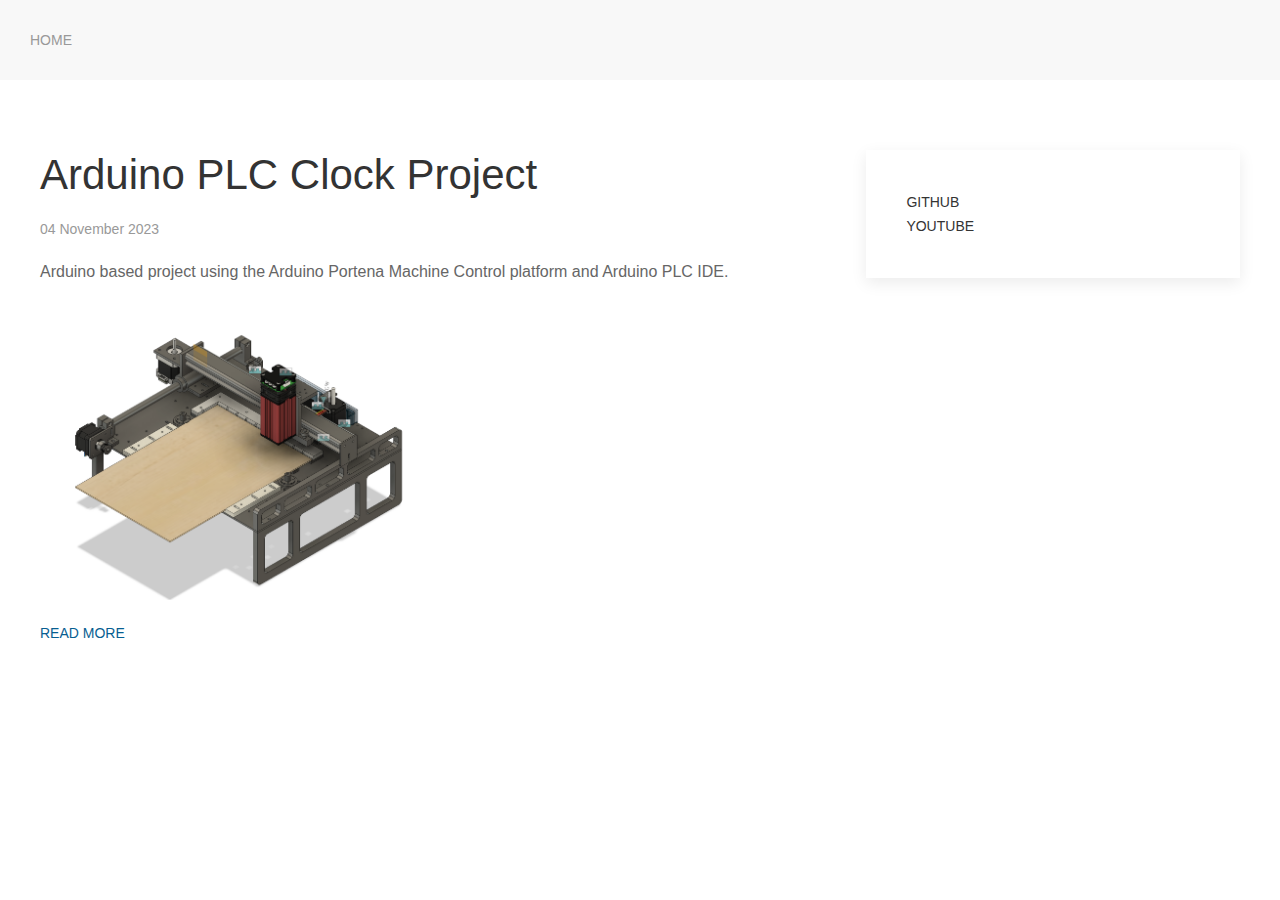
==== index.html @ aeb4ef54 "Initial commit" ====
<!DOCTYPE html>
<html lang="en">
<head>
    <meta charset="UTF-8">
    <meta name="viewport" content="width=device-width, initial-scale=1.0">
    <title>cdroster</title>
    <!-- UIKit CSS (local files) -->
    <link rel="stylesheet" href="css/uikit.min.css" />
</head>
<body>

    <!-- Navigation -->
    <nav class="uk-navbar-container" uk-navbar>
        <div class="uk-navbar-left" style="padding-left: 30px;">
            <a class="uk-navbar-item uk-logo" href="#"></a>
        </div>
        <div class="uk-navbar-left">
            <ul class="uk-navbar-nav">
                <li><a href="index.html">Home</a></li>
             <!--   <li><a href="#">About</a></li>
                <li><a href="#">Contact</a></li> -->
            </ul>
        </div>
    </nav>

    <!-- Main Content -->
    <div class="uk-section" >
        <div class="uk-container">
            <div uk-grid>
                <div class="uk-width-2-3@m">
                    <!-- Blog Post -->
                    <article class="uk-article">
                        <h1 class="uk-article-title"><a class="uk-link-reset" href="blog-post.html" >Arduino PLC Clock Project</a></h1>
                        <p class="uk-article-meta">04 November 2023</p>
                        <p class="uk-text-default">Arduino based project using the Arduino Portena Machine Control platform and Arduino PLC IDE.</p>
                        <p>
                            <img src="img/assembly.png" width="50%" height="600px">
                        </p>
                        <div class="uk-grid-small uk-child-width-auto" uk-grid>
                            <div>
                                <a class="uk-button uk-button-text" style="color: #075e91;" href="blog-post.html">Read more</a>
                            </div>
                            
                        </div>
                    </article>
                </div>
                <div class="uk-width-1-3@m">
                    <!-- Sidebar -->
                    <aside>
                        <div class="uk-card uk-card-default uk-card-body">
                          <!--  <h3 class="uk-card-title"></h3> -->
                            <div>
                                <a class="uk-button uk-button-text" href="https://github.com/codydroster">Github</a>
                            </div>
                            <div>
                                <a class="uk-button uk-button-text" href="https://youtube.com/@codydroster">YouTube</a>
                            </div>
                        </div>
                    </aside>
                </div>
            </div>
        </div>
    </div>

    <!-- Footer
    <footer class="uk-section uk-section-secondary uk-light">
        <div class="uk-container">
            <p class="uk-text-center">2023</p>
        </div>
    </footer> --->

    <!-- UIKit JS -->
    <script src="js/uikit.min.js"></script>
    <script src="js/uikit-icons.min.js"></script>
    <script src="script.js"></script>
</body>
</html>
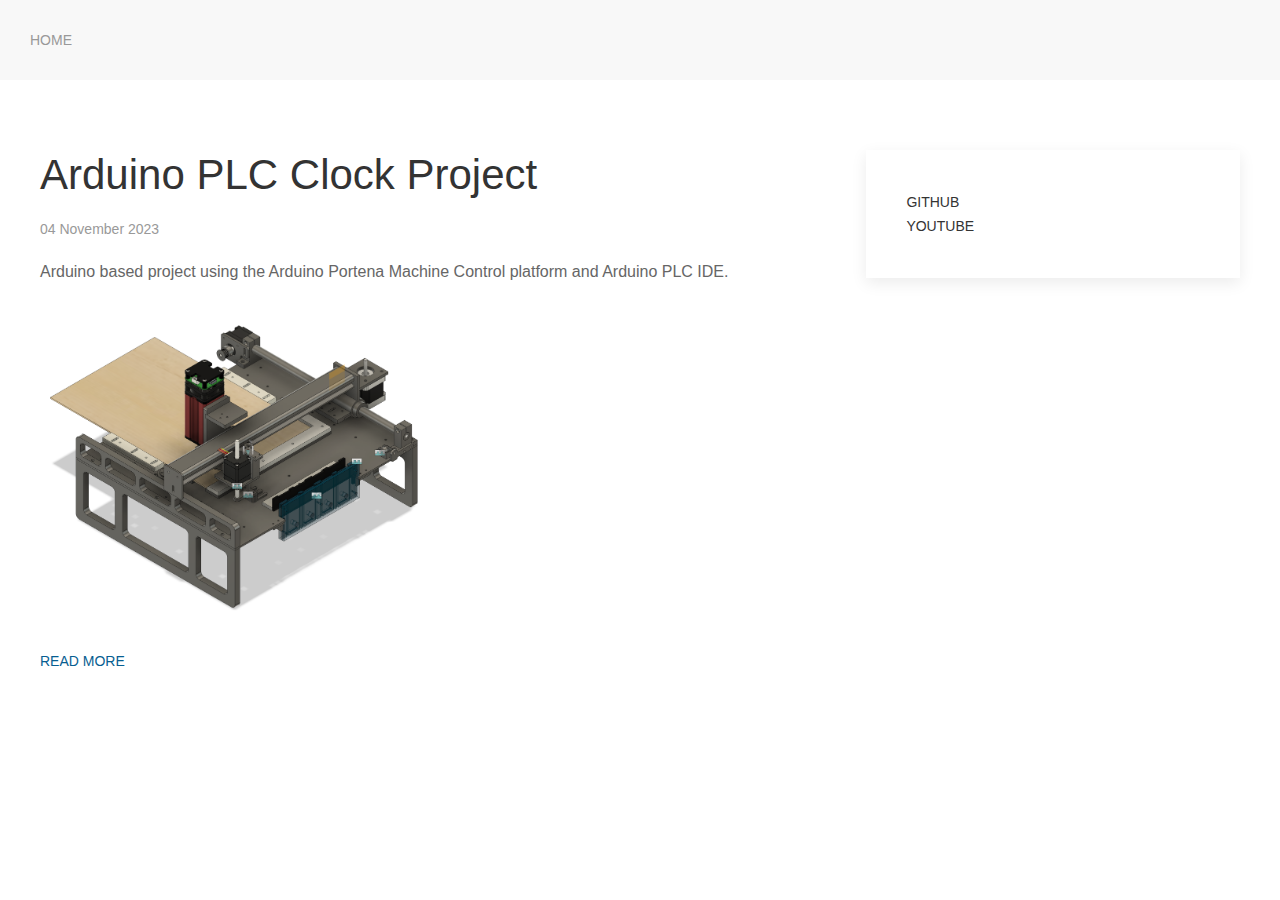
==== commit bdeb1242: "12/9-4" ====
--- a/index.html
+++ b/index.html
@@ -24,7 +24,7 @@
     </nav>
 
     <!-- Main Content -->
-    <div class="uk-section" >
+    <div class="uk-section">
         <div class="uk-container">
             <div uk-grid>
                 <div class="uk-width-2-3@m">
@@ -35,6 +35,7 @@
                         <p class="uk-text-default">Arduino based project using the Arduino Portena Machine Control platform and Arduino PLC IDE.</p>
                         <p>
                             <img src="img/assembly.png" width="50%" height="600px">
+
                         </p>
                         <div class="uk-grid-small uk-child-width-auto" uk-grid>
                             <div>
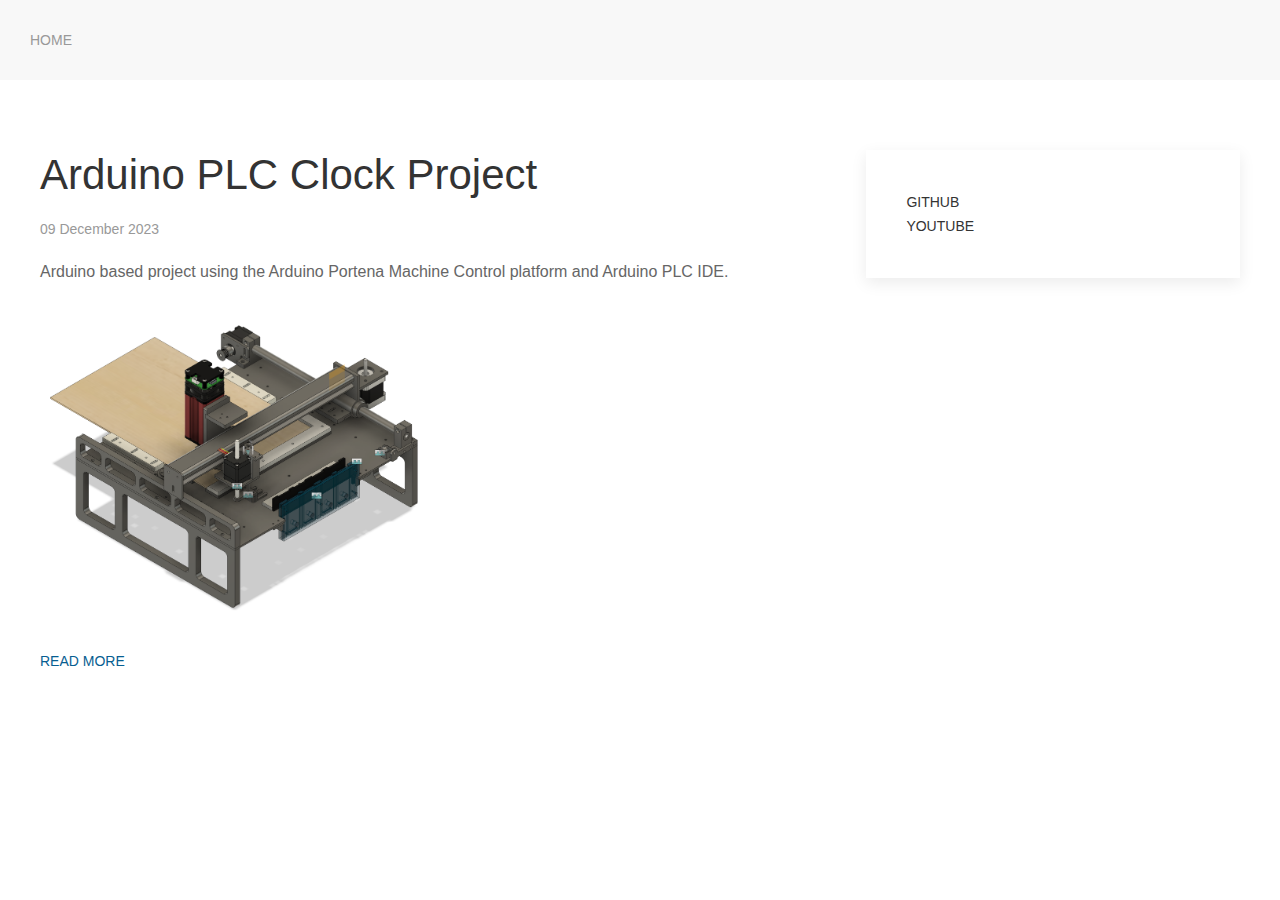
==== commit 26b8d995: "12/9-5" ====
--- a/index.html
+++ b/index.html
@@ -31,7 +31,7 @@
                     <!-- Blog Post -->
                     <article class="uk-article">
                         <h1 class="uk-article-title"><a class="uk-link-reset" href="blog-post.html" >Arduino PLC Clock Project</a></h1>
-                        <p class="uk-article-meta">04 November 2023</p>
+                        <p class="uk-article-meta">09 December 2023</p>
                         <p class="uk-text-default">Arduino based project using the Arduino Portena Machine Control platform and Arduino PLC IDE.</p>
                         <p>
                             <img src="img/assembly.png" width="50%" height="600px">
